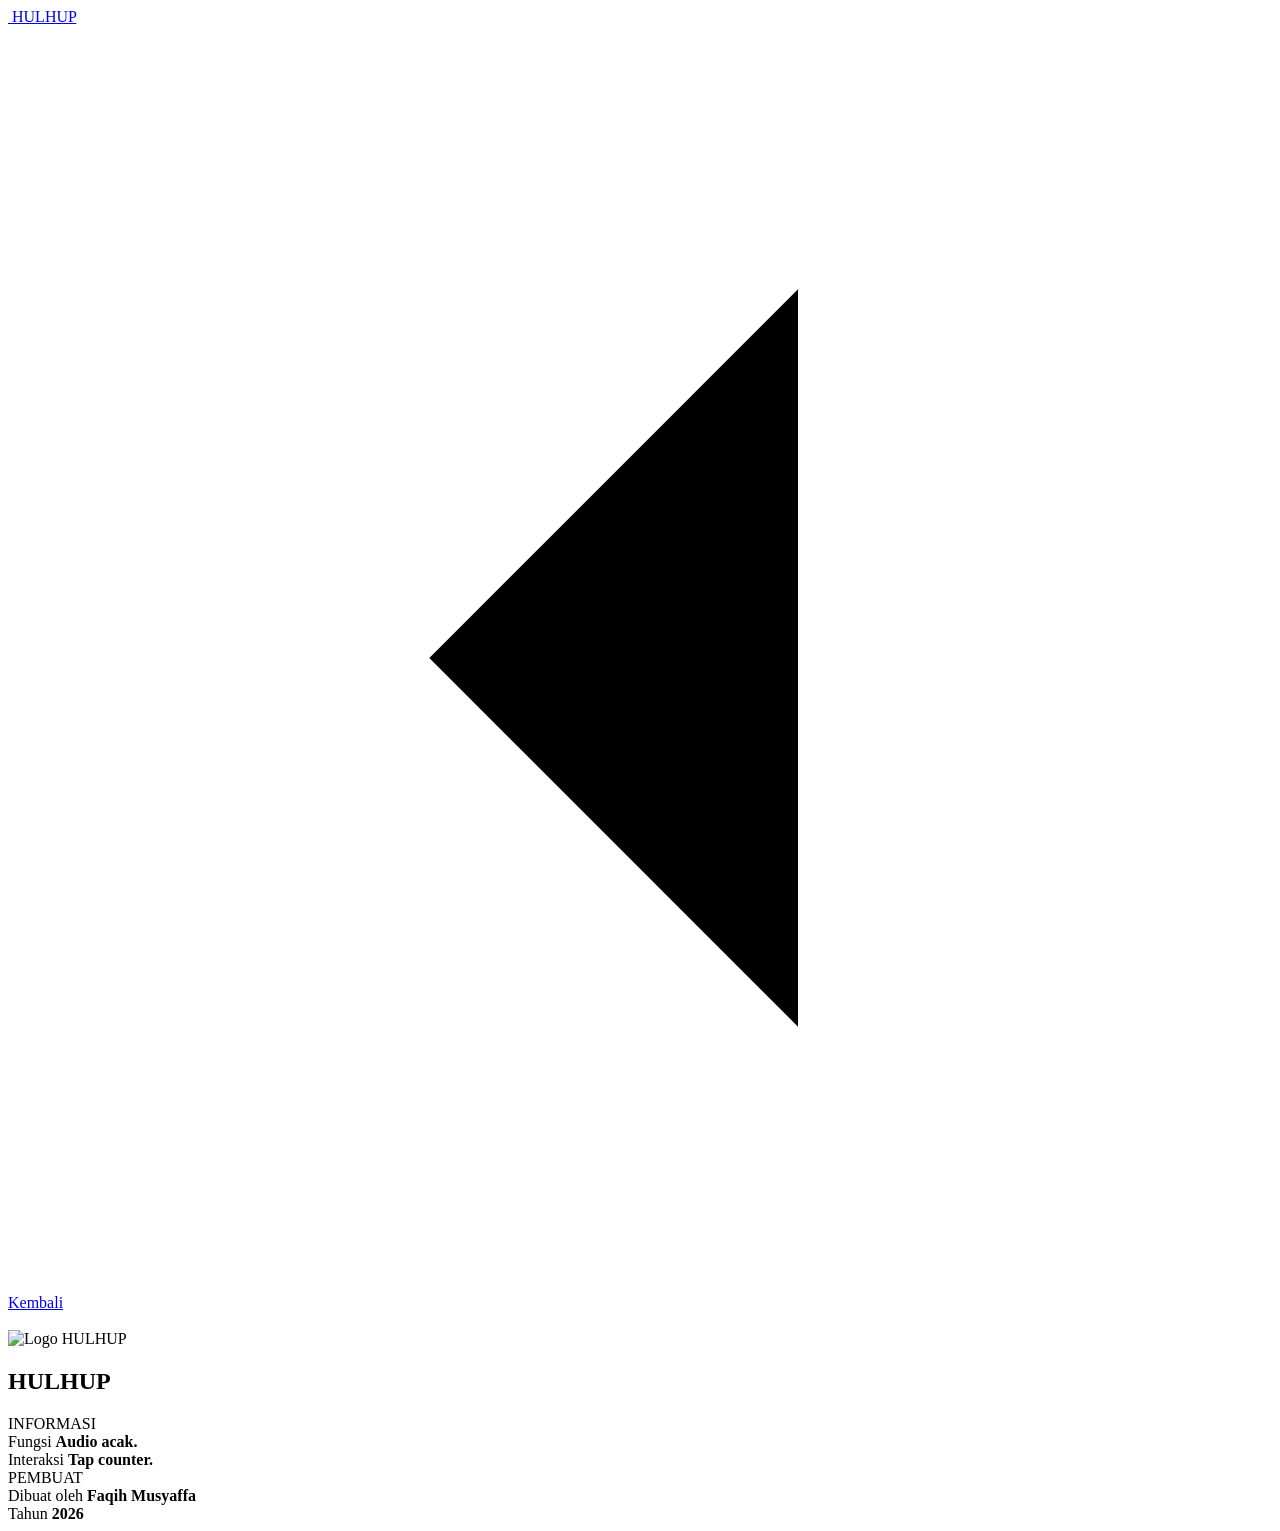
==== about.html @ daed6528 "create about.html" ====
<!doctype html>
<html lang="id">
<head>
  <meta charset="utf-8">
  <meta name="viewport" content="width=device-width,initial-scale=1,viewport-fit=cover">
  <meta name="theme-color" content="#f4f2e8">
  <meta name="description" content="Tentang HULHUP.">
  <link rel="manifest" href="manifest.webmanifest">
  <link rel="icon" href="assets/logo.svg" type="image/svg+xml">
  <link rel="stylesheet" href="style.css">
  <title>Tentang — HULHUP</title>
</head>
<body>
  <div class="app-shell">
    <header class="topbar">
      <a class="brand" href="index.html" aria-label="HULHUP">
        <img src="assets/logo.svg" alt="" class="brand-mark">
        <span>HULHUP</span>
      </a>
      <a class="nav-pill" href="index.html" aria-label="Kembali">
        <svg viewBox="0 0 24 24" aria-hidden="true"><path d="M15 5 8 12l7 7"/><path d="M9 12h9"/></svg>
        <span>Kembali</span>
      </a>
    </header>

    <svg class="divider" viewBox="0 0 1200 2" preserveAspectRatio="none" aria-hidden="true">
      <line x1="0" y1="1" x2="1200" y2="1"/>
    </svg>

    <main class="about-main">
      <section class="about-identity panel">
        <img src="assets/logo.svg" alt="Logo HULHUP" class="about-logo">
        <h1>HULHUP</h1>
      </section>

      <section class="info-table panel" aria-label="Informasi HULHUP">
        <div class="table-title">INFORMASI</div>
        <div class="row">
          <span>Fungsi</span>
          <strong>Audio acak.</strong>
        </div>
        <div class="row">
          <span>Interaksi</span>
          <strong>Tap counter.</strong>
        </div>
      </section>

      <section class="info-table panel" aria-label="Pembuat HULHUP">
        <div class="table-title">PEMBUAT</div>
        <div class="row">
          <span>Dibuat oleh</span>
          <strong>Faqih Musyaffa</strong>
        </div>
        <div class="row">
          <span>Tahun</span>
          <strong>2026</strong>
        </div>
      </section>
    </main>
  </div>
</body>
</html>
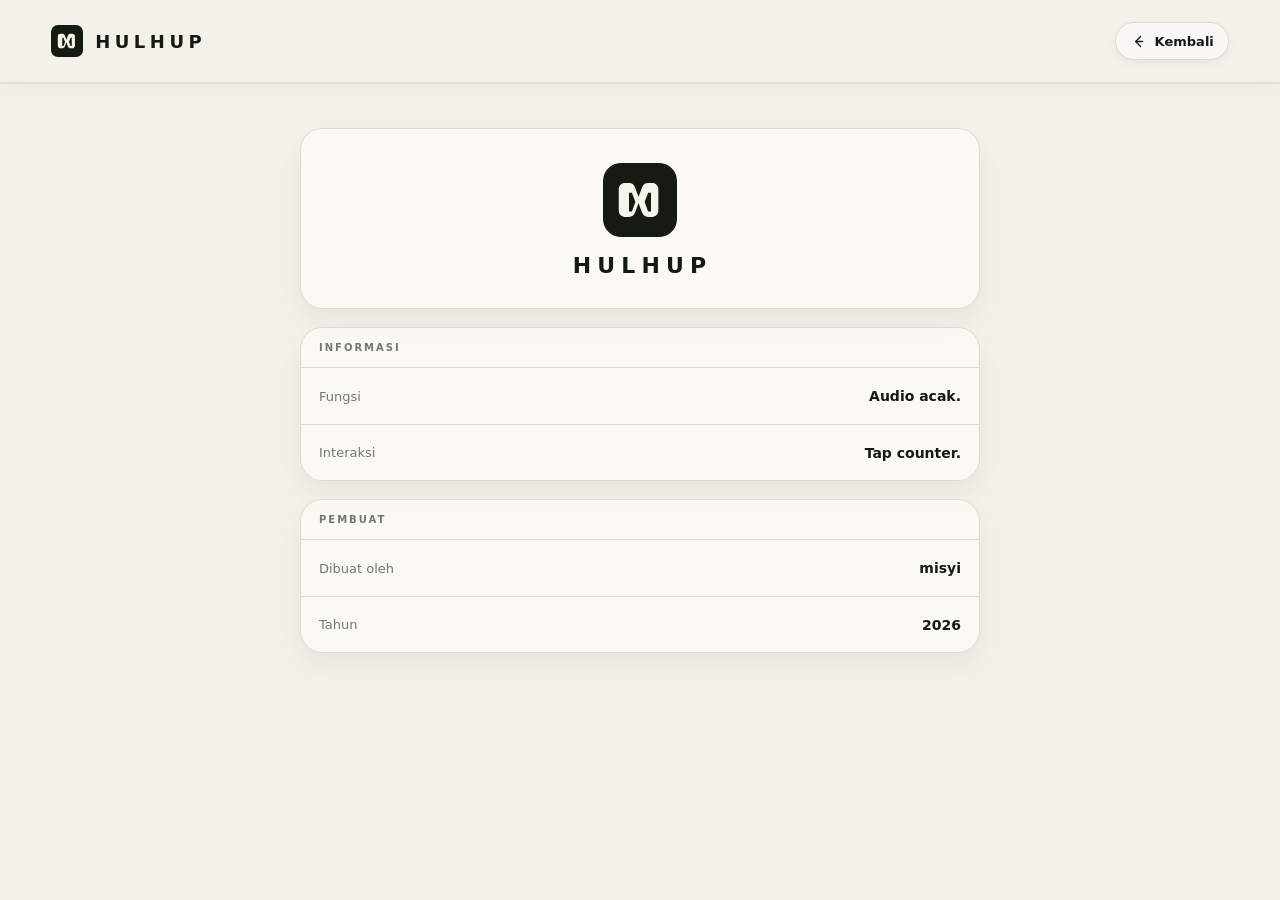
==== commit 3e0e5f5c: "update about.html" ====
--- a/about.html
+++ b/about.html
@@ -49,7 +49,7 @@
         <div class="table-title">PEMBUAT</div>
         <div class="row">
           <span>Dibuat oleh</span>
-          <strong>Faqih Musyaffa</strong>
+          <strong>misyi</strong>
         </div>
         <div class="row">
           <span>Tahun</span>
--- a/style.css
+++ b/style.css
@@ -0,0 +1,102 @@
+@import url("data:text/css,");
+:root{
+  color-scheme: light dark;
+  --bg:#f4f2e8;
+  --surface:rgba(255,255,255,.52);
+  --surface-2:rgba(255,255,255,.68);
+  --text:#151913;
+  --muted:#74776e;
+  --line:rgba(21,25,19,.13);
+  --accent:#202a18;
+  --accent-2:#68714d;
+  --shadow:0 18px 40px rgba(25,28,20,.13),0 4px 10px rgba(25,28,20,.08);
+}
+*{box-sizing:border-box}
+html,body{margin:0;min-height:100%;font-family:ui-sans-serif,system-ui,-apple-system,BlinkMacSystemFont,"Segoe UI",sans-serif;background:var(--bg);color:var(--text)}
+body{min-height:100svh}
+a{color:inherit;text-decoration:none}
+button{font:inherit}
+.app-shell{min-height:100svh;display:flex;flex-direction:column}
+.topbar{
+  height:82px;display:flex;align-items:center;justify-content:space-between;
+  padding:0 clamp(20px,4vw,56px);
+  background:color-mix(in srgb,var(--bg) 82%,transparent);
+  box-shadow:0 6px 20px rgba(0,0,0,.035);
+  position:relative;z-index:2;
+}
+.brand{display:flex;align-items:center;gap:12px;letter-spacing:.25em;font-size:18px;font-weight:650}
+.brand-mark{width:32px;height:32px;display:block}
+.nav-pill{
+  display:inline-flex;align-items:center;gap:8px;min-height:38px;padding:0 14px;
+  border:1px solid var(--line);border-radius:999px;background:var(--surface);
+  box-shadow:0 3px 10px rgba(0,0,0,.05);font-size:13px;font-weight:600;
+  transition:transform .16s ease,box-shadow .16s ease,background .16s ease;
+}
+.nav-pill svg{width:17px;height:17px;fill:none;stroke:currentColor;stroke-width:1.8;stroke-linecap:round;stroke-linejoin:round}
+.nav-pill:hover{transform:translateY(-1px);box-shadow:0 6px 16px rgba(0,0,0,.08)}
+.nav-pill:active{transform:translateY(1px) scale(.98)}
+.divider{width:100%;height:2px;display:block}
+.divider line{stroke:var(--line);stroke-width:1}
+.home-main{flex:1;display:flex;flex-direction:column;align-items:center;justify-content:center;gap:30px;padding:36px 20px 56px}
+.speaker-wrap{display:grid;place-items:center}
+.speaker-button{
+  --size:clamp(180px,28vw,260px);
+  width:var(--size);height:var(--size);border:0;border-radius:50%;padding:0;
+  background:transparent;position:relative;display:grid;place-items:center;cursor:pointer;
+  -webkit-tap-highlight-color:transparent;isolation:isolate;
+  filter:drop-shadow(0 16px 14px rgba(22,27,17,.11));
+}
+.button-rim,.button-surface{position:absolute;inset:0;border-radius:50%;pointer-events:none}
+.button-rim{background:linear-gradient(145deg,#a0a78b,#3c482e 55%,#182011);padding:2px}
+.button-rim::after{content:"";position:absolute;inset:5px;border-radius:50%;box-shadow:inset 0 2px 4px rgba(255,255,255,.4),inset 0 -5px 12px rgba(0,0,0,.3)}
+.button-surface{inset:7px;background:#26301d;box-shadow:inset 0 1px 2px rgba(255,255,255,.25),inset 0 -8px 15px rgba(0,0,0,.28),0 2px 5px rgba(0,0,0,.18)}
+.speaker-icon{position:relative;z-index:2;width:34%;height:34%;fill:#f6f4ea;stroke:#f6f4ea;stroke-width:5;stroke-linecap:round;stroke-linejoin:round}
+.ripple{position:absolute;z-index:-1;inset:8%;border:1px solid rgba(102,112,77,.6);border-radius:50%;opacity:0;pointer-events:none}
+.speaker-button.playing .ripple-a{animation:ripple 700ms ease-out}
+.speaker-button.playing .ripple-b{animation:ripple 700ms 120ms ease-out}
+.speaker-button:active,.speaker-button.pressed{transform:translateY(4px) scale(.975);filter:drop-shadow(0 8px 9px rgba(22,27,17,.12))}
+@keyframes ripple{0%{transform:scale(.86);opacity:.7}100%{transform:scale(1.5);opacity:0}}
+.counter-pill{
+  min-height:38px;padding:0 15px;border:1px solid var(--line);border-radius:999px;
+  display:flex;align-items:center;gap:8px;background:var(--surface);
+  box-shadow:0 3px 12px rgba(0,0,0,.045);font-size:12px;color:var(--muted)
+}
+.counter-pill svg{width:16px;height:16px;fill:none;stroke:currentColor;stroke-width:1.7;stroke-linecap:round;stroke-linejoin:round}
+.counter-pill strong{color:var(--text);font-weight:700}
+.about-main{width:min(680px,calc(100% - 32px));margin:0 auto;padding:44px 0 60px;display:grid;gap:18px}
+.panel{
+  background:var(--surface);border:1px solid var(--line);border-radius:22px;
+  box-shadow:0 12px 28px rgba(0,0,0,.055),inset 0 1px 0 rgba(255,255,255,.38);
+}
+.about-identity{text-align:center;padding:34px 24px 30px}
+.about-logo{width:74px;height:74px;margin:auto;display:block;border-radius:18px}
+.about-identity h1{font-size:22px;letter-spacing:.28em;margin:16px 0 0 5px;font-weight:650}
+.info-table{overflow:hidden}
+.table-title{padding:14px 18px;font-size:10px;letter-spacing:.2em;font-weight:750;color:var(--muted);border-bottom:1px solid var(--line)}
+.row{min-height:56px;display:grid;grid-template-columns:1fr 1.25fr;align-items:center;padding:0 18px;gap:16px}
+.row+ .row{border-top:1px solid var(--line)}
+.row span{font-size:13px;color:var(--muted)}
+.row strong{font-size:14px;font-weight:600;text-align:right}
+@media (max-width:560px){
+  .topbar{height:72px;padding:0 17px}
+  .brand{font-size:15px;gap:9px;letter-spacing:.2em}
+  .brand-mark{width:29px;height:29px}
+  .nav-pill{min-height:36px;padding:0 12px;font-size:12px}
+  .speaker-button{--size:min(68vw,240px)}
+  .home-main{gap:26px;padding-bottom:42px}
+  .about-main{padding-top:28px;width:calc(100% - 24px)}
+  .about-logo{width:68px;height:68px}
+}
+@media (prefers-color-scheme:dark){
+  :root{
+    --bg:#111410;--surface:rgba(30,34,28,.78);--surface-2:#20251e;
+    --text:#f2f1e9;--muted:#a7aa9f;--line:rgba(242,241,233,.13);--accent:#dfe5ce;
+  }
+  .topbar{box-shadow:0 6px 20px rgba(0,0,0,.2)}
+  .button-rim{background:linear-gradient(145deg,#68714d,#333c27 55%,#171c13)}
+  .button-surface{background:#222a1a}
+  .speaker-icon{fill:#f5f3e8;stroke:#f5f3e8}
+}
+@media (prefers-reduced-motion:reduce){
+  *,*::before,*::after{scroll-behavior:auto!important;transition:none!important;animation:none!important}
+}
